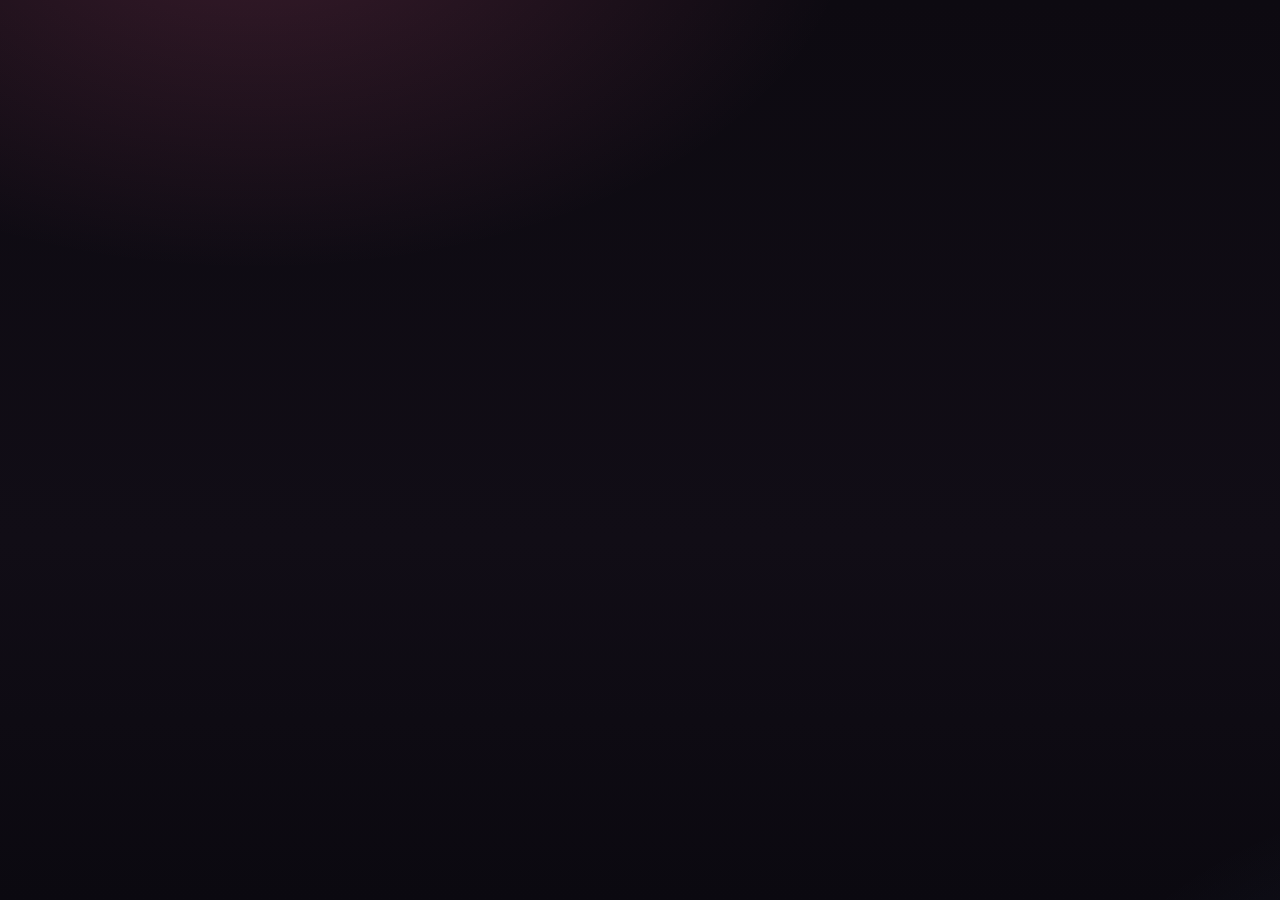
==== game/index.html @ 76341665 "恋愛シミュレーションゲームの骨格を追加 - 画面切替用の6セクション（title/gallery/prologue/scene/hub/ending）のみの最小HTML - ダーク基調のCSS変数（背" ====
<!doctype html>
<html lang="ja">
<head>
  <meta charset="utf-8" />
  <meta name="viewport" content="width=device-width,initial-scale=1" />
  <title>キャンパスハート — 4つの春、ひとつの答え</title>
  <link rel="stylesheet" href="css/style.css" />
</head>
<body>
  <div id="app">
    <!-- タイトル画面 -->
    <section id="title" class="screen active"></section>

    <!-- キャラ紹介 -->
    <section id="gallery" class="screen"></section>

    <!-- 名前入力 / プロローグ -->
    <section id="prologue" class="screen"></section>

    <!-- 本編シーン（立ち絵・テキスト・選択肢） -->
    <section id="scene" class="screen"></section>

    <!-- ホームハブ（行動選択） -->
    <section id="hub" class="screen"></section>

    <!-- エンディング -->
    <section id="ending" class="screen"></section>
  </div>
</body>
</html>
---- game/css/style.css ----
:root{
  /* ベースカラー（ダーク・大人向け） */
  --bg:        #0e0b12;
  --bg-soft:   #17121c;
  --ink:       #f5ecec;
  --sub:       #b9a9b5;

  /* アクセント */
  --accent:    #ff6aa2;   /* 恋愛ピンク */
  --accent-2:  #ffb86b;   /* 夕焼けオレンジ */

  /* UIパーツ */
  --line:      rgba(255,255,255,.08);
  --card:      rgba(255,255,255,.04);

  /* ヒロイン別テーマカラー */
  --h-misaki:  #ff7fb6;   /* ギャル：ピンク */
  --h-shiori:  #d9c7a7;   /* お嬢様：ベージュ */
  --h-reina:   #b09ac8;   /* クール：モーヴ */
  --h-hikari:  #6fb7ff;   /* 元気：スカイ */

  /* タイポ */
  --font-jp: "Hiragino Kaku Gothic ProN","Yu Gothic","Noto Sans JP",system-ui,sans-serif;
}

*,*::before,*::after{box-sizing:border-box}

html,body{
  margin:0;
  padding:0;
  background:var(--bg);
  color:var(--ink);
  font-family:var(--font-jp);
  min-height:100vh;
}

body{
  background:
    radial-gradient(1000px 600px at 20% -10%,  rgba(255,106,162,.18), transparent 60%),
    radial-gradient(800px  500px at 120% 120%, rgba(111,183,255,.10), transparent 60%),
    linear-gradient(180deg,#0d0a11 0%, #110d16 60%, #0b0910 100%);
  overflow-x:hidden;
}

#app{
  max-width:1100px;
  margin:0 auto;
  min-height:100vh;
  position:relative;
}

/* 画面切り替え */
.screen{ display:none; min-height:100vh; padding:32px 24px 80px; }
.screen.active{ display:block; }
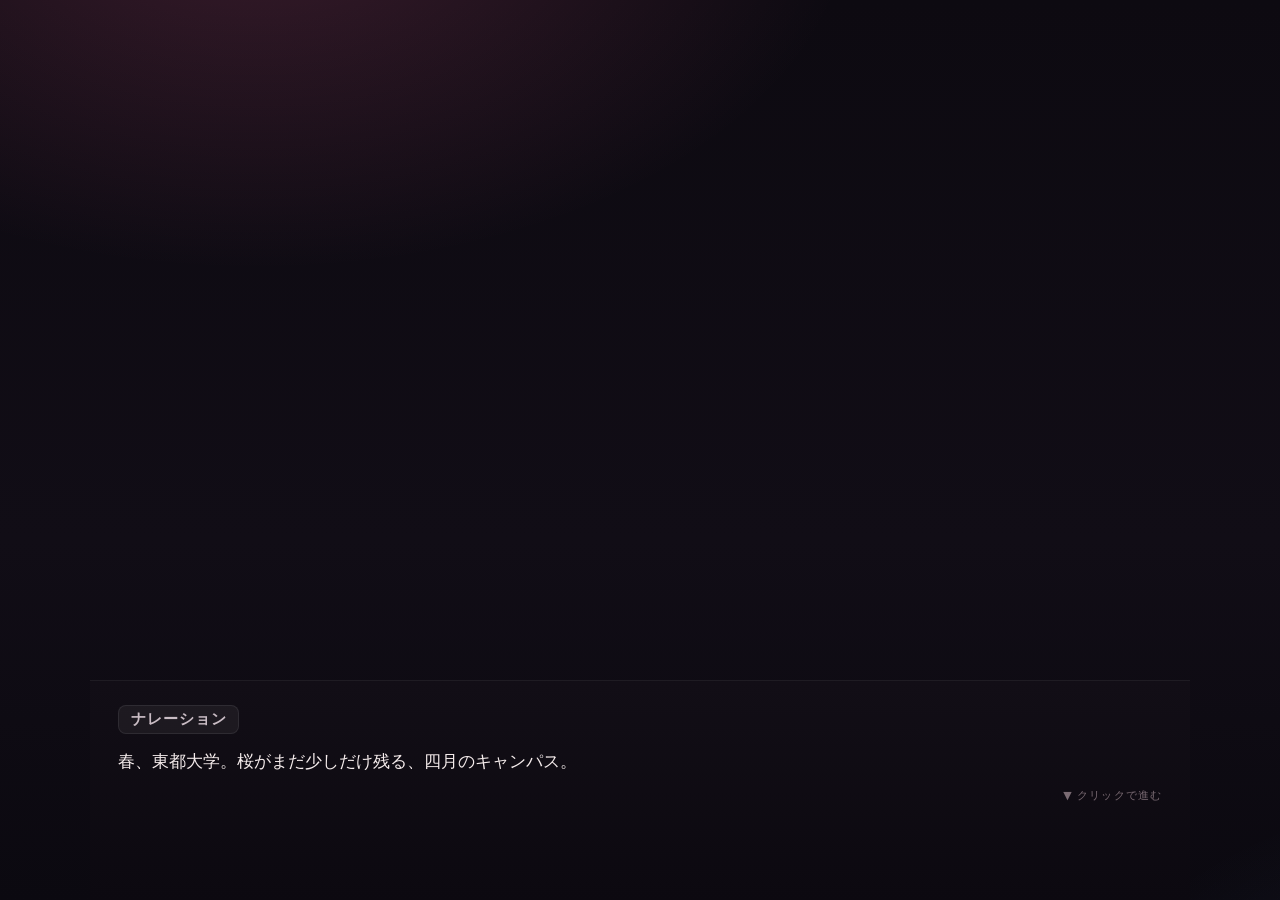
==== commit 727048b7: "シーン管理エンジンと選択肢UIを追加 - js/engine.js: シーン表示・行送り・選択肢による分岐を行う最小エンジン（画像なし） - index.html: #scene にテキスト枠と選択肢" ====
--- a/game/index.html
+++ b/game/index.html
@@ -9,7 +9,7 @@
 <body>
   <div id="app">
     <!-- タイトル画面 -->
-    <section id="title" class="screen active"></section>
+    <section id="title" class="screen"></section>
 
     <!-- キャラ紹介 -->
     <section id="gallery" class="screen"></section>
@@ -18,7 +18,14 @@
     <section id="prologue" class="screen"></section>
 
     <!-- 本編シーン（立ち絵・テキスト・選択肢） -->
-    <section id="scene" class="screen"></section>
+    <section id="scene" class="screen">
+      <div class="scene-box">
+        <div class="speaker" id="speaker"></div>
+        <div class="line" id="line"></div>
+        <div class="choices" id="choices"></div>
+        <div class="next-hint" id="next-hint">▼ クリックで進む</div>
+      </div>
+    </section>
 
     <!-- ホームハブ（行動選択） -->
     <section id="hub" class="screen"></section>
@@ -26,5 +33,6 @@
     <!-- エンディング -->
     <section id="ending" class="screen"></section>
   </div>
+  <script src="js/engine.js"></script>
 </body>
 </html>
--- a/game/css/style.css
+++ b/game/css/style.css
@@ -52,3 +52,74 @@
 /* 画面切り替え */
 .screen{ display:none; min-height:100vh; padding:32px 24px 80px; }
 .screen.active{ display:block; }
+
+/* ===== シーン画面（テキスト＋選択肢） ===== */
+#scene.active{
+  display:flex;
+  align-items:flex-end;
+  padding:0;
+}
+.scene-box{
+  width:100%;
+  min-height:220px;
+  padding:24px 28px 28px;
+  background:linear-gradient(180deg,#120e16 0%, #0c0910 100%);
+  border-top:1px solid var(--line);
+}
+.speaker{
+  display:inline-block;
+  font-weight:700;
+  font-size:15px;
+  letter-spacing:.06em;
+  padding:4px 12px;
+  border-radius:8px;
+  margin-bottom:10px;
+  background:rgba(255,106,162,.12);
+  color:#ffd5e4;
+  border:1px solid rgba(255,106,162,.25);
+}
+.speaker:empty{ display:none; }
+.speaker.narration{
+  background:rgba(255,255,255,.05);
+  color:#c9bcc4;
+  border-color:var(--line);
+}
+.line{
+  font-size:17px;
+  line-height:2;
+  min-height:2em;
+  white-space:pre-wrap;
+}
+.next-hint{
+  color:#7a6b73;
+  font-size:11px;
+  text-align:right;
+  margin-top:10px;
+  letter-spacing:.1em;
+}
+
+/* ===== 選択肢ボタン ===== */
+.choices{
+  display:none;              /* JSで flex に切替 */
+  flex-direction:column;
+  gap:10px;
+  margin-top:14px;
+}
+.choice{
+  text-align:left;
+  padding:14px 18px;
+  border:1px solid rgba(255,106,162,.25);
+  border-radius:12px;
+  background:rgba(255,106,162,.06);
+  color:var(--ink);
+  cursor:pointer;
+  font:inherit;
+  font-size:15px;
+  line-height:1.6;
+  transition:background .15s ease, transform .1s ease, border-color .15s ease;
+}
+.choice:hover{
+  background:rgba(255,106,162,.12);
+  border-color:rgba(255,106,162,.5);
+}
+.choice:active{ transform:translateY(1px); }
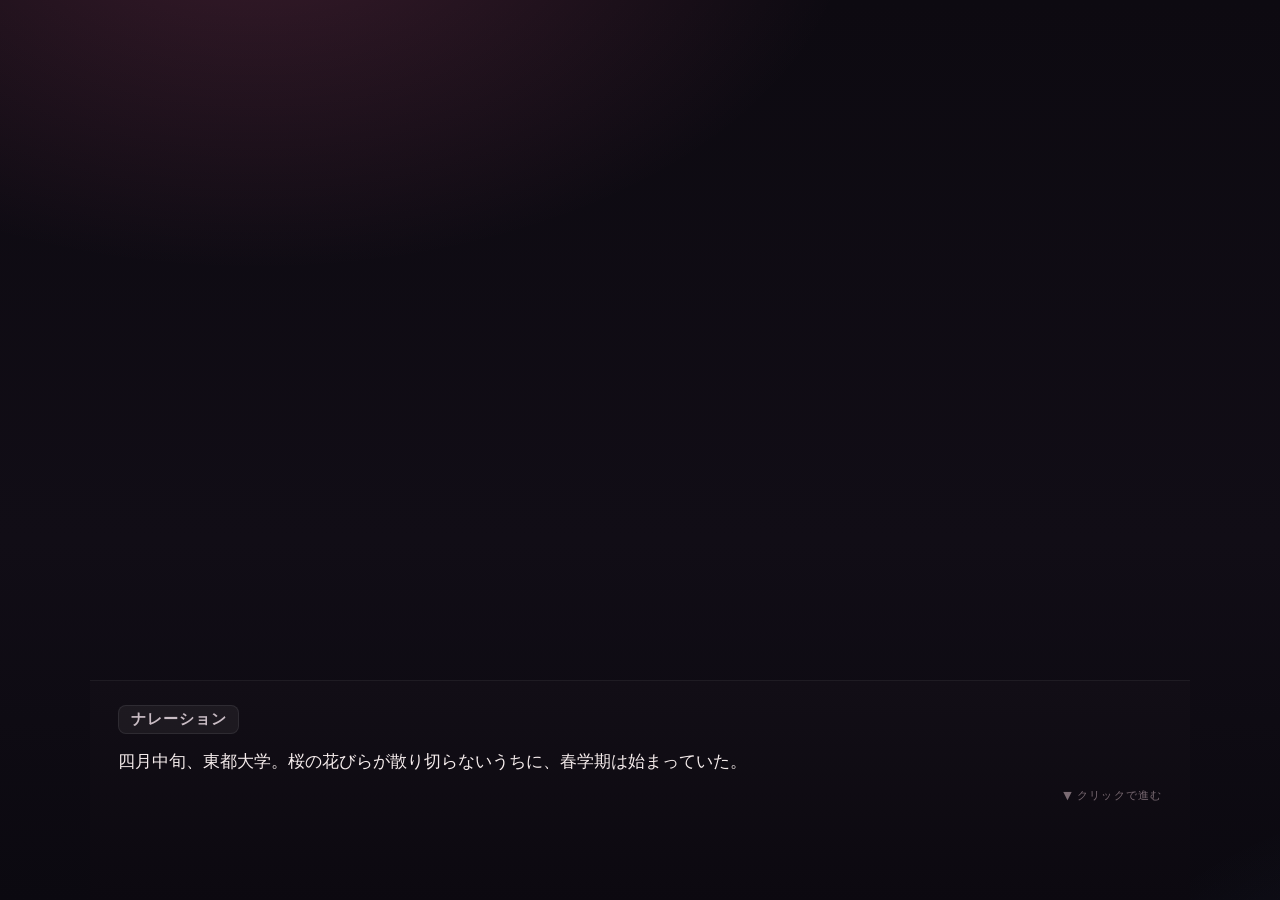
==== commit e5fa135b: "ヒロイン4人のシナリオデータを追加 - js/scenarios/misaki.js : 星野美咲（ギャル系）本編3シーン＋GOOD/NORMAL分岐 - js/scenarios/shiori.js" ====
--- a/game/index.html
+++ b/game/index.html
@@ -34,5 +34,10 @@
     <section id="ending" class="screen"></section>
   </div>
   <script src="js/engine.js"></script>
+  <!-- ヒロイン別シナリオ -->
+  <script src="js/scenarios/misaki.js"></script>
+  <script src="js/scenarios/shiori.js"></script>
+  <script src="js/scenarios/reina.js"></script>
+  <script src="js/scenarios/hikari.js"></script>
 </body>
 </html>
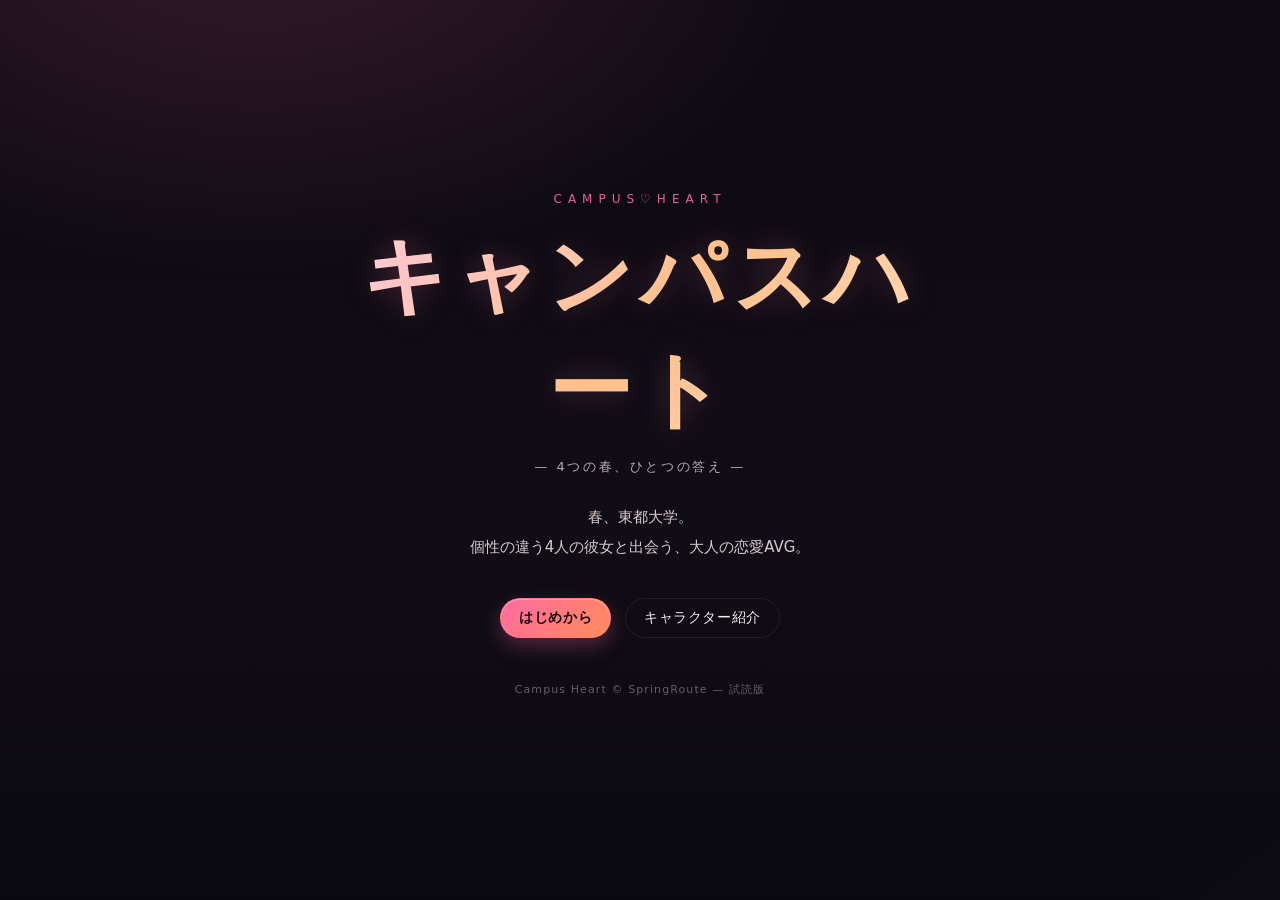
==== commit 0657d6a4: "タイトル画面・ヒロイン選択UI・好感度システムを追加 - index.html: タイトル画面（ブランド/コピー/CTA）とヒロイン選択（4カード）を実装、シーン画面に好感度HUDを追加 - css/" ====
--- a/game/index.html
+++ b/game/index.html
@@ -9,16 +9,75 @@
 <body>
   <div id="app">
     <!-- タイトル画面 -->
-    <section id="title" class="screen"></section>
+    <section id="title" class="screen active">
+      <div class="title-wrap">
+        <div class="title-brand">CAMPUS♡HEART</div>
+        <h1 class="title-ja">キャンパスハート</h1>
+        <p class="title-sub">— 4つの春、ひとつの答え —</p>
+        <p class="title-copy">
+          春、東都大学。<br>
+          個性の違う4人の彼女と出会う、大人の恋愛AVG。
+        </p>
+        <div class="title-buttons">
+          <button class="btn primary" data-action="to-gallery">はじめから</button>
+          <button class="btn ghost"   data-action="to-gallery">キャラクター紹介</button>
+        </div>
+        <p class="title-footer">Campus Heart © SpringRoute — 試読版</p>
+      </div>
+    </section>
 
-    <!-- キャラ紹介 -->
-    <section id="gallery" class="screen"></section>
+    <!-- ヒロイン選択 -->
+    <section id="gallery" class="screen">
+      <header class="bar">
+        <button class="btn ghost" data-action="to-title">← タイトルへ</button>
+        <h2>誰と恋をしますか？</h2>
+        <span></span>
+      </header>
+      <div class="char-grid">
+        <button class="char-card h-misaki" data-action="route" data-route="misaki">
+          <span class="char-tag">ギャル系</span>
+          <div class="char-body">
+            <div class="char-name">星野 美咲<span class="char-age">20 / 経営学部2年</span></div>
+            <p class="char-catch">「うち、ちゃんと見てくれる人、好きだよ」</p>
+            <p class="char-desc">派手で明るい。SNS映えとノリを愛するが、本当は真面目で一途。</p>
+          </div>
+        </button>
+        <button class="char-card h-shiori" data-action="route" data-route="shiori">
+          <span class="char-tag">才女・お嬢様</span>
+          <div class="char-body">
+            <div class="char-name">白石 詩織<span class="char-age">21 / 文学部3年</span></div>
+            <p class="char-catch">「……弱いところ、見せてもいいですか」</p>
+            <p class="char-desc">読書家で真面目。家業を背負う重圧と、誰にも言えない一人の時間。</p>
+          </div>
+        </button>
+        <button class="char-card h-reina" data-action="route" data-route="reina">
+          <span class="char-tag">クール系 先輩</span>
+          <div class="char-body">
+            <div class="char-name">黒川 玲奈<span class="char-age">22 / 法学部4年</span></div>
+            <p class="char-catch">「今夜だけ、先輩扱いしないで」</p>
+            <p class="char-desc">物静かで観察眼が鋭い。口数は少ないが、選んだ相手にだけ甘くなる。</p>
+          </div>
+        </button>
+        <button class="char-card h-hikari" data-action="route" data-route="hikari">
+          <span class="char-tag">元気系 後輩</span>
+          <div class="char-body">
+            <div class="char-name">藤村 ひかり<span class="char-age">19 / 教育学部1年</span></div>
+            <p class="char-catch">「せんぱい、隣、ひかりの場所にしていい？」</p>
+            <p class="char-desc">人懐っこく音楽が大好き。満面の笑みの奥に、地元で抱えた痛みをそっと隠す。</p>
+          </div>
+        </button>
+      </div>
+    </section>
 
     <!-- 名前入力 / プロローグ -->
     <section id="prologue" class="screen"></section>
 
     <!-- 本編シーン（立ち絵・テキスト・選択肢） -->
     <section id="scene" class="screen">
+      <div class="scene-hud">
+        <button class="btn ghost tiny" data-action="to-title">▤ タイトル</button>
+        <span class="hud-heart" id="hud-heart"></span>
+      </div>
       <div class="scene-box">
         <div class="speaker" id="speaker"></div>
         <div class="line" id="line"></div>
--- a/game/css/style.css
+++ b/game/css/style.css
@@ -53,12 +53,114 @@
 .screen{ display:none; min-height:100vh; padding:32px 24px 80px; }
 .screen.active{ display:block; }
 
+/* ===== 共通ボタン ===== */
+.btn{
+  display:inline-flex;align-items:center;justify-content:center;gap:8px;
+  border:1px solid var(--line);background:var(--card);color:var(--ink);
+  padding:10px 18px;border-radius:999px;cursor:pointer;font:inherit;font-size:14px;
+  letter-spacing:.04em;transition:transform .1s ease, background .2s ease, border-color .2s ease;
+  backdrop-filter: blur(6px);
+}
+.btn:hover{ background:rgba(255,255,255,.08); border-color:rgba(255,255,255,.18); }
+.btn:active{ transform:translateY(1px); }
+.btn.primary{
+  background:linear-gradient(135deg,var(--accent) 0%, #ff8c5a 100%);
+  border-color:transparent;color:#1c0a13;font-weight:700;
+  box-shadow:0 8px 20px rgba(255,106,162,.28), inset 0 1px 0 rgba(255,255,255,.35);
+}
+.btn.ghost{ background:transparent; }
+.btn.tiny{ padding:6px 12px; font-size:12px; }
+.bar{ display:flex; justify-content:space-between; align-items:center; margin-bottom:24px; gap:12px; }
+.bar h2{ margin:0; font-weight:600; letter-spacing:.1em; }
+
+/* ===== タイトル画面 ===== */
+#title.active{
+  display:flex; align-items:center; justify-content:center;
+  min-height:100vh; padding:60px 24px;
+}
+.title-wrap{ text-align:center; max-width:600px; }
+.title-brand{
+  font-size:12px; letter-spacing:.5em; color:var(--accent);
+  margin-bottom:14px; opacity:.9;
+}
+.title-ja{
+  font-size:clamp(44px,8vw,84px); font-weight:900; letter-spacing:.08em; margin:0 0 10px;
+  background:linear-gradient(135deg,#ffd1e4 0%,#ffc58a 50%,#ffe7c5 100%);
+  -webkit-background-clip:text;background-clip:text;color:transparent;
+  text-shadow:0 0 30px rgba(255,130,170,.25);
+}
+.title-sub{ color:var(--sub); letter-spacing:.2em; font-size:13px; margin:0 0 26px; }
+.title-copy{ color:#eedfe0; line-height:2; font-size:15px; opacity:.9; margin:0 0 36px; }
+.title-buttons{ display:flex; gap:14px; flex-wrap:wrap; justify-content:center; }
+.title-footer{ color:#6a5d65; font-size:11px; letter-spacing:.1em; margin-top:44px; }
+
+/* ===== ヒロイン選択 ===== */
+.char-grid{
+  display:grid; grid-template-columns:repeat(auto-fit, minmax(240px, 1fr)); gap:16px;
+}
+.char-card{
+  background:var(--card); border:1px solid var(--line); border-radius:18px;
+  padding:20px; color:var(--ink); text-align:left; cursor:pointer; font:inherit;
+  transition:transform .2s ease, border-color .2s ease, background .2s ease, box-shadow .2s ease;
+  position:relative; overflow:hidden;
+}
+.char-card::before{
+  content:""; position:absolute; inset:0; opacity:.18; pointer-events:none;
+  background:radial-gradient(120% 80% at 0% 0%, var(--accent-col, var(--accent)) 0%, transparent 60%);
+}
+.char-card:hover{
+  transform:translateY(-3px);
+  border-color:var(--accent-col);
+  background:rgba(255,255,255,.06);
+  box-shadow:0 12px 30px rgba(0,0,0,.4);
+}
+.char-card .char-tag{
+  display:inline-block; font-size:11px; letter-spacing:.15em;
+  padding:4px 10px; border-radius:999px; margin-bottom:12px;
+  background:var(--accent-col); color:#1c0a13; font-weight:700;
+}
+.char-card .char-body{ position:relative; z-index:1; }
+.char-card .char-name{
+  font-size:20px; font-weight:800; margin:0 0 4px; letter-spacing:.04em;
+  display:flex; align-items:baseline; gap:10px; flex-wrap:wrap;
+}
+.char-card .char-age{ font-size:12px; color:var(--sub); font-weight:400; letter-spacing:.05em; }
+.char-card .char-catch{
+  margin:4px 0 10px; font-size:13px; color:#ffd5e4; font-style:italic;
+}
+.char-card .char-desc{
+  margin:0; font-size:13px; line-height:1.8; color:#d9cdd2;
+}
+.char-card.h-misaki{ --accent-col: var(--h-misaki); }
+.char-card.h-shiori{ --accent-col: var(--h-shiori); }
+.char-card.h-reina { --accent-col: var(--h-reina);  }
+.char-card.h-hikari{ --accent-col: var(--h-hikari); }
+
 /* ===== シーン画面（テキスト＋選択肢） ===== */
 #scene.active{
   display:flex;
-  align-items:flex-end;
+  flex-direction:column;
+  justify-content:flex-end;
   padding:0;
-}
+  min-height:100vh;
+}
+.scene-hud{
+  position:fixed; top:14px; left:0; right:0;
+  display:flex; justify-content:space-between; align-items:center;
+  padding:0 16px; z-index:5; pointer-events:none;
+  max-width:1100px; margin:0 auto;
+}
+.scene-hud > *{ pointer-events:auto; }
+.hud-heart{
+  display:none; padding:6px 12px; border-radius:999px;
+  background:rgba(0,0,0,.5); color:#ffd5e4; font-size:12px; letter-spacing:.08em;
+  border:1px solid rgba(255,106,162,.35); backdrop-filter:blur(8px);
+}
+.hud-heart.on{ display:inline-flex; gap:6px; align-items:center; }
+.hud-heart.theme-misaki{ color:#ffd5e4; border-color:rgba(255,127,182,.45); }
+.hud-heart.theme-shiori{ color:#f3e5c7; border-color:rgba(217,199,167,.45); }
+.hud-heart.theme-reina { color:#e5daf4; border-color:rgba(176,154,200,.45); }
+.hud-heart.theme-hikari{ color:#cfe5ff; border-color:rgba(111,183,255,.45); }
 .scene-box{
   width:100%;
   min-height:220px;
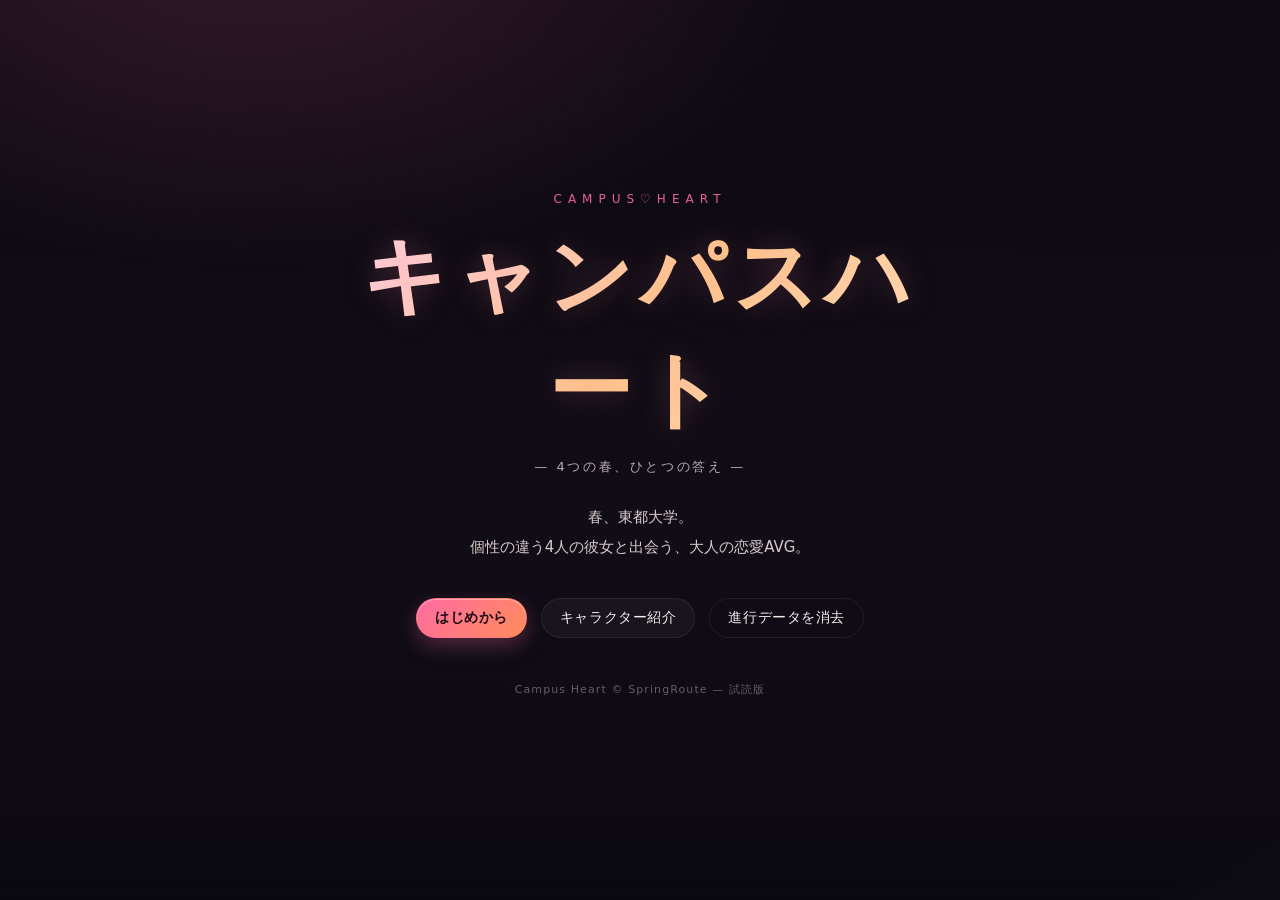
==== commit 3c76e152: "プロローグ・バックログ・オート/スキップ・桜演出など仕上げを追加 - 名前入力プロローグ（#prologue）：タイトル「はじめから」から名前入力→共通プロローグ（common.js）→ヒロイン選択の" ====
--- a/game/index.html
+++ b/game/index.html
@@ -8,8 +8,16 @@
 </head>
 <body>
   <div id="app">
+
     <!-- タイトル画面 -->
     <section id="title" class="screen active">
+      <!-- 桜の花びら演出 -->
+      <div class="petals" aria-hidden="true">
+        <span class="petal"></span><span class="petal"></span><span class="petal"></span>
+        <span class="petal"></span><span class="petal"></span><span class="petal"></span>
+        <span class="petal"></span><span class="petal"></span><span class="petal"></span>
+        <span class="petal"></span><span class="petal"></span><span class="petal"></span>
+      </div>
       <div class="title-wrap">
         <div class="title-brand">CAMPUS♡HEART</div>
         <h1 class="title-ja">キャンパスハート</h1>
@@ -19,10 +27,25 @@
           個性の違う4人の彼女と出会う、大人の恋愛AVG。
         </p>
         <div class="title-buttons">
-          <button class="btn primary" data-action="to-gallery">はじめから</button>
-          <button class="btn ghost"   data-action="to-gallery">キャラクター紹介</button>
+          <button class="btn primary" data-action="new-game">はじめから</button>
+          <button class="btn"         data-action="to-gallery">キャラクター紹介</button>
+          <button class="btn ghost"   data-action="reset-progress">進行データを消去</button>
         </div>
         <p class="title-footer">Campus Heart © SpringRoute — 試読版</p>
+      </div>
+    </section>
+
+    <!-- プロローグ（名前入力） -->
+    <section id="prologue" class="screen">
+      <div class="prologue-wrap">
+        <div class="prologue-eyebrow">PROLOGUE</div>
+        <h2 class="prologue-title">あなたの名前を教えてください</h2>
+        <p class="prologue-hint">彼女たちに呼んでもらう、あなたの名前です。全角/半角12文字まで。</p>
+        <input id="player-name" type="text" maxlength="12" placeholder="例） 拓海" autocomplete="off" />
+        <div class="prologue-actions">
+          <button class="btn ghost" data-action="to-title">戻る</button>
+          <button class="btn primary" data-action="confirm-name">物語をはじめる</button>
+        </div>
       </div>
     </section>
 
@@ -31,7 +54,7 @@
       <header class="bar">
         <button class="btn ghost" data-action="to-title">← タイトルへ</button>
         <h2>誰と恋をしますか？</h2>
-        <span></span>
+        <span class="gallery-name" id="gallery-name"></span>
       </header>
       <div class="char-grid">
         <button class="char-card h-misaki" data-action="route" data-route="misaki">
@@ -69,14 +92,18 @@
       </div>
     </section>
 
-    <!-- 名前入力 / プロローグ -->
-    <section id="prologue" class="screen"></section>
-
-    <!-- 本編シーン（立ち絵・テキスト・選択肢） -->
+    <!-- 本編シーン -->
     <section id="scene" class="screen">
       <div class="scene-hud">
-        <button class="btn ghost tiny" data-action="to-title">▤ タイトル</button>
-        <span class="hud-heart" id="hud-heart"></span>
+        <div class="hud-left">
+          <button class="btn ghost tiny" data-action="to-title">▤ タイトル</button>
+        </div>
+        <div class="hud-right">
+          <button class="btn ghost tiny" id="btn-log"  data-action="log">LOG</button>
+          <button class="btn ghost tiny" id="btn-auto" data-action="auto">AUTO</button>
+          <button class="btn ghost tiny" id="btn-skip" data-action="skip">SKIP</button>
+          <span class="hud-heart" id="hud-heart"></span>
+        </div>
       </div>
       <div class="scene-box">
         <div class="speaker" id="speaker"></div>
@@ -86,14 +113,29 @@
       </div>
     </section>
 
-    <!-- ホームハブ（行動選択） -->
-    <section id="hub" class="screen"></section>
+    <!-- エンディング -->
+    <section id="ending" class="screen">
+      <div class="ending-wrap" id="ending-wrap"></div>
+    </section>
 
-    <!-- エンディング -->
-    <section id="ending" class="screen"></section>
+    <!-- バックログ モーダル -->
+    <div class="modal hidden" id="modal-log">
+      <div class="modal-card wide">
+        <div class="modal-head">
+          <h3>バックログ</h3>
+          <button class="btn ghost tiny" data-action="close-log">× 閉じる</button>
+        </div>
+        <div class="log-scroll" id="log-body"></div>
+      </div>
+    </div>
+
+    <!-- 通知トースト -->
+    <div class="toast" id="toast"></div>
+
   </div>
+
   <script src="js/engine.js"></script>
-  <!-- ヒロイン別シナリオ -->
+  <script src="js/scenarios/common.js"></script>
   <script src="js/scenarios/misaki.js"></script>
   <script src="js/scenarios/shiori.js"></script>
   <script src="js/scenarios/reina.js"></script>
--- a/game/css/style.css
+++ b/game/css/style.css
@@ -219,9 +219,274 @@
   font-size:15px;
   line-height:1.6;
   transition:background .15s ease, transform .1s ease, border-color .15s ease;
-}
+  animation: choiceIn .35s ease both;
+}
+.choice:nth-child(2){ animation-delay:.07s; }
+.choice:nth-child(3){ animation-delay:.14s; }
 .choice:hover{
   background:rgba(255,106,162,.12);
   border-color:rgba(255,106,162,.5);
 }
 .choice:active{ transform:translateY(1px); }
+
+@keyframes choiceIn{
+  from{ opacity:0; transform:translateY(8px); }
+  to  { opacity:1; transform:none; }
+}
+
+/* テキスト1行フェード */
+.line.anim-in{ animation: lineIn .38s ease both; }
+@keyframes lineIn{
+  from{ opacity:0; transform:translateY(4px); }
+  to  { opacity:1; transform:none; }
+}
+
+/* 話者バッジのヒロイン別カラー */
+.speaker.h-misaki{
+  background:rgba(255,127,182,.16); color:#ffd7e9;
+  border:1px solid rgba(255,127,182,.35);
+}
+.speaker.h-shiori{
+  background:rgba(217,199,167,.16); color:#f3e5c7;
+  border:1px solid rgba(217,199,167,.35);
+}
+.speaker.h-reina{
+  background:rgba(176,154,200,.16); color:#e5daf4;
+  border:1px solid rgba(176,154,200,.35);
+}
+.speaker.h-hikari{
+  background:rgba(111,183,255,.16); color:#cfe5ff;
+  border:1px solid rgba(111,183,255,.35);
+}
+
+/* ===== ルート別の背景テーマ（body[data-route]） ===== */
+body[data-route="misaki"]{
+  background:
+    radial-gradient(1100px 700px at 20% -10%, rgba(255,106,162,.22), transparent 60%),
+    radial-gradient(900px 600px at 120% 120%, rgba(255,184,107,.10), transparent 60%),
+    linear-gradient(180deg,#140910 0%, #170a14 60%, #0d0710 100%);
+}
+body[data-route="shiori"]{
+  background:
+    radial-gradient(1100px 700px at 10% 0%, rgba(217,199,167,.16), transparent 60%),
+    radial-gradient(900px 600px at 120% 120%, rgba(255,184,107,.08), transparent 60%),
+    linear-gradient(180deg,#120e10 0%, #15110e 60%, #0b0a09 100%);
+}
+body[data-route="reina"]{
+  background:
+    radial-gradient(1100px 700px at 20% -10%, rgba(176,154,200,.20), transparent 60%),
+    radial-gradient(900px 600px at 120% 120%, rgba(90,70,140,.14), transparent 60%),
+    linear-gradient(180deg,#0d0b14 0%, #11101a 60%, #08070c 100%);
+}
+body[data-route="hikari"]{
+  background:
+    radial-gradient(1100px 700px at 20% -10%, rgba(111,183,255,.18), transparent 60%),
+    radial-gradient(900px 600px at 120% 120%, rgba(255,106,162,.08), transparent 60%),
+    linear-gradient(180deg,#0a0e14 0%, #0d1220 60%, #070a10 100%);
+}
+
+/* ===== ギャラリー達成マーク ===== */
+.char-card{ position:relative; }
+.char-progress{
+  position:absolute; top:12px; right:12px;
+  display:flex; gap:4px; z-index:2;
+}
+.char-progress .mark{
+  font-size:10px; letter-spacing:.15em; padding:3px 8px; border-radius:999px;
+  background:rgba(0,0,0,.55); border:1px solid rgba(255,255,255,.12);
+}
+.char-progress .mark.good{
+  background:linear-gradient(135deg,#ff6aa2,#ffb86b);
+  color:#1c0a13; font-weight:800; border-color:transparent;
+}
+.char-progress .mark.normal{
+  color:#d8cbd1;
+}
+
+/* ===== エンディング画面 ===== */
+#ending.active{
+  display:flex; align-items:center; justify-content:center;
+  min-height:100vh; padding:40px 24px;
+}
+.ending-wrap{
+  max-width:740px; width:100%;
+  background:var(--card); border:1px solid var(--line);
+  border-radius:22px; overflow:hidden;
+  box-shadow:0 30px 60px rgba(0,0,0,.45);
+  animation: fadeUp .55s ease both;
+}
+@keyframes fadeUp{
+  from{ opacity:0; transform:translateY(20px); }
+  to  { opacity:1; transform:none; }
+}
+.ending-banner{
+  padding:40px 32px 30px;
+  position:relative;
+  background:linear-gradient(135deg, rgba(255,106,162,.18) 0%, rgba(255,184,107,.10) 100%);
+  border-bottom:1px solid var(--line);
+  text-align:center;
+}
+.ending-wrap.theme-misaki .ending-banner{ background:linear-gradient(135deg, rgba(255,127,182,.22), rgba(255,184,107,.10)); }
+.ending-wrap.theme-shiori .ending-banner{ background:linear-gradient(135deg, rgba(217,199,167,.22), rgba(255,255,255,.05)); }
+.ending-wrap.theme-reina  .ending-banner{ background:linear-gradient(135deg, rgba(176,154,200,.22), rgba(90,70,140,.10)); }
+.ending-wrap.theme-hikari .ending-banner{ background:linear-gradient(135deg, rgba(111,183,255,.22), rgba(255,106,162,.08)); }
+
+.ending-label{
+  color:#ffe1ea; font-size:11px; letter-spacing:.45em; margin-bottom:8px;
+}
+.ending-wrap.is-normal .ending-label{ color:#d6c8ce; }
+.ending-heroine{
+  color:var(--sub); font-size:12px; letter-spacing:.2em; margin-bottom:10px;
+}
+.ending-title{
+  font-size:clamp(22px,4vw,30px); font-weight:800; margin:0 0 14px;
+  letter-spacing:.06em;
+}
+.ending-score{
+  display:inline-block; padding:6px 14px; border-radius:999px;
+  background:rgba(0,0,0,.35); border:1px solid rgba(255,106,162,.35);
+  color:#ffd5e4; font-size:12px; letter-spacing:.15em;
+}
+.ending-body{ padding:28px 32px 34px; }
+.ending-text{
+  line-height:2; color:#e4d7db; font-size:15px; margin:0 0 22px;
+}
+.ending-actions{
+  display:flex; gap:10px; flex-wrap:wrap; justify-content:flex-end;
+}
+
+/* ===== プロローグ（名前入力） ===== */
+#prologue.active{
+  display:flex; align-items:center; justify-content:center;
+  min-height:100vh; padding:40px 24px;
+}
+.prologue-wrap{
+  max-width:520px; width:100%; padding:36px 34px;
+  background:var(--card); border:1px solid var(--line); border-radius:22px;
+  box-shadow:0 30px 60px rgba(0,0,0,.45);
+  animation: fadeUp .5s ease both;
+}
+.prologue-eyebrow{
+  color:var(--accent); font-size:11px; letter-spacing:.45em; margin-bottom:10px;
+}
+.prologue-title{
+  margin:0 0 10px; font-size:22px; letter-spacing:.05em;
+}
+.prologue-hint{
+  margin:0 0 22px; color:var(--sub); font-size:13px; line-height:1.8;
+}
+#player-name{
+  width:100%; padding:14px 16px; border-radius:14px;
+  border:1px solid var(--line); background:rgba(0,0,0,.25);
+  color:var(--ink); font:inherit; font-size:17px; letter-spacing:.08em;
+  outline:none; transition:border-color .2s ease, background .2s ease;
+}
+#player-name:focus{ border-color:var(--accent); background:rgba(255,106,162,.06); }
+.prologue-actions{ display:flex; gap:10px; justify-content:flex-end; margin-top:22px; }
+
+/* ギャラリー右肩に現在の名前バッジ */
+.gallery-name{
+  color:var(--sub); font-size:12px; letter-spacing:.1em;
+}
+
+/* ===== シーンHUDの右側（LOG/AUTO/SKIP） ===== */
+.hud-left, .hud-right{ display:flex; gap:6px; align-items:center; }
+.btn.tiny.on{
+  background:linear-gradient(135deg, var(--accent), #ff8c5a);
+  color:#1c0a13; font-weight:700; border-color:transparent;
+  box-shadow:0 4px 10px rgba(255,106,162,.3);
+}
+
+/* ===== モーダル（バックログ） ===== */
+.modal{
+  position:fixed; inset:0; z-index:50;
+  background:rgba(0,0,0,.72); backdrop-filter:blur(6px);
+  display:flex; align-items:center; justify-content:center;
+  animation: fadeIn .2s ease both;
+}
+.modal.hidden{ display:none; }
+.modal-card{
+  background:#17121c; border:1px solid var(--line); border-radius:18px;
+  padding:22px 22px 18px; max-width:92vw;
+  box-shadow:0 30px 60px rgba(0,0,0,.5);
+}
+.modal-card.wide{ width:680px; }
+.modal-head{
+  display:flex; justify-content:space-between; align-items:center; margin-bottom:10px;
+}
+.modal-head h3{ margin:0; letter-spacing:.1em; }
+.log-scroll{
+  max-height:62vh; overflow:auto; padding:4px 10px 4px 4px;
+}
+.log-entry{
+  padding:8px 0; border-bottom:1px dashed rgba(255,255,255,.06);
+  font-size:13px; line-height:1.85; color:#cbbcc3;
+  display:flex; gap:10px;
+}
+.log-entry b{
+  flex:0 0 auto; color:#ffd5e4; font-weight:700;
+  min-width:3.5em;
+}
+.log-entry:last-child{ border-bottom:none; }
+
+@keyframes fadeIn{ from{opacity:0} to{opacity:1} }
+
+/* ===== 桜の花びら（タイトル） ===== */
+.petals{
+  position:absolute; inset:0; overflow:hidden; pointer-events:none; z-index:0;
+}
+.petal{
+  position:absolute; top:-6vh; width:12px; height:12px;
+  background:linear-gradient(135deg,#ffd7e4 0%, #ff9fc2 50%, #ffbfd9 100%);
+  border-radius: 150% 0 150% 0 / 100% 0 100% 0;
+  opacity:.0;
+  animation: fall linear infinite;
+  filter: drop-shadow(0 0 6px rgba(255,159,194,.45));
+}
+.petal:nth-child(1){  left: 8%; animation-duration:11s; animation-delay: 0s;  transform:rotate(15deg); }
+.petal:nth-child(2){  left:18%; animation-duration:14s; animation-delay:-2s;  transform:rotate(45deg); }
+.petal:nth-child(3){  left:28%; animation-duration: 9s; animation-delay:-5s;  transform:rotate(80deg); width:10px;height:10px;}
+.petal:nth-child(4){  left:38%; animation-duration:12s; animation-delay:-1s;  transform:rotate(20deg); }
+.petal:nth-child(5){  left:48%; animation-duration:16s; animation-delay:-4s;  transform:rotate(60deg); width:14px;height:14px;}
+.petal:nth-child(6){  left:58%; animation-duration:10s; animation-delay:-7s;  transform:rotate(30deg); }
+.petal:nth-child(7){  left:68%; animation-duration:13s; animation-delay:-2.5s;transform:rotate(55deg); }
+.petal:nth-child(8){  left:76%; animation-duration:15s; animation-delay:-6s;  transform:rotate(75deg); width:10px;height:10px;}
+.petal:nth-child(9){  left:84%; animation-duration:11.5s; animation-delay:-3s;transform:rotate(10deg); }
+.petal:nth-child(10){ left:92%; animation-duration:13.5s; animation-delay:-8s;transform:rotate(40deg); }
+.petal:nth-child(11){ left:62%; animation-duration:17s;  animation-delay:-9s; transform:rotate(65deg); width:14px;height:14px;}
+.petal:nth-child(12){ left:22%; animation-duration:18s;  animation-delay:-11s;transform:rotate(35deg); width:9px;height:9px;}
+
+@keyframes fall{
+  0%  { transform: translate3d(0,0,0) rotate(0deg);    opacity:0; }
+  6%  { opacity:.85; }
+  50% { transform: translate3d(-40px,55vh,0) rotate(240deg); opacity:.85; }
+  95% { opacity:.4; }
+  100%{ transform: translate3d(20px, 110vh,0) rotate(480deg); opacity:0; }
+}
+
+.title-wrap{ position:relative; z-index:1; }
+
+/* ===== トースト ===== */
+.toast{
+  position:fixed; bottom:24px; left:50%; transform:translateX(-50%) translateY(10px);
+  padding:10px 18px; background:rgba(0,0,0,.8); color:#fff;
+  border-radius:999px; font-size:13px; letter-spacing:.05em;
+  opacity:0; pointer-events:none; z-index:100;
+  transition: opacity .25s ease, transform .25s ease;
+  border:1px solid rgba(255,255,255,.1);
+}
+.toast.on{ opacity:1; transform:translateX(-50%) translateY(0); }
+
+/* ===== モバイル最適化 ===== */
+@media (max-width:640px){
+  .title-ja{ font-size:44px; }
+  .title-copy{ font-size:14px; }
+  .char-grid{ grid-template-columns:1fr; gap:12px; }
+  .char-card{ padding:16px; }
+  .scene-box{ padding:20px 20px 24px; }
+  .line{ font-size:16px; line-height:1.9; }
+  .ending-banner{ padding:32px 22px 24px; }
+  .ending-body{ padding:22px 22px 28px; }
+  .ending-actions{ justify-content:stretch; }
+  .ending-actions .btn{ flex:1 1 auto; }
+}
